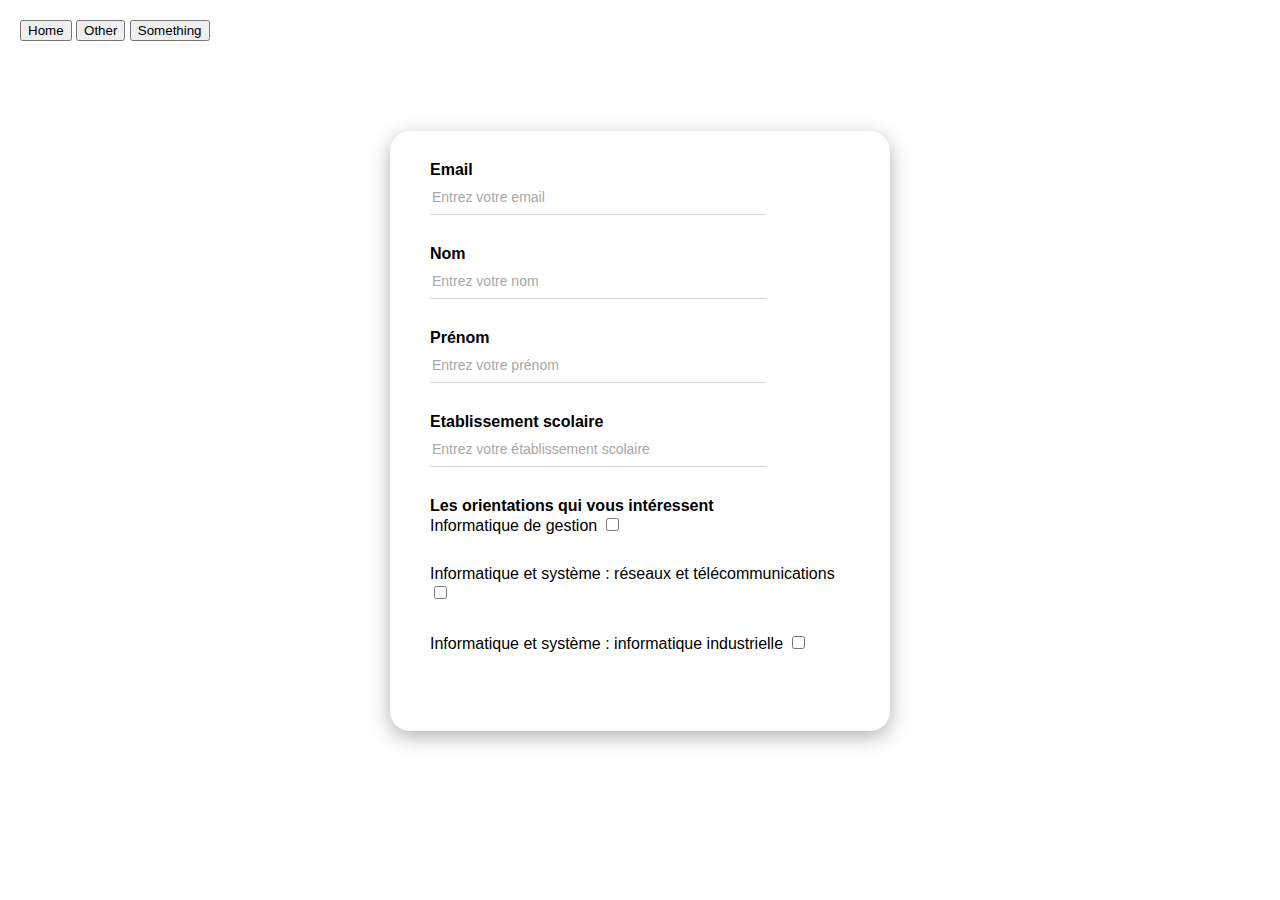
==== index.html @ 43e789e7 "commencer la verification des champs" ====
<!DOCTYPE html>
<html>
<head>
    <meta charset="UTF-8">
    <title>Formulaire</title>
    
    <link rel="stylesheet" href="style/style.css">
    <link rel="stylesheet" href="style/formPanel.css">
    <link rel="stylesheet" href="style/checkBox.css">
    <body>

        <div class="tabs">
            <button id="tabs1" class="tablink">Home</button>
            <button id="tabs2" class="tablink">Other</button>
            <button id="tabs3" class="tablink">Something</button>
        </div>
        
        <div class="formPanel">
            


            <div class="fieldGroup">
                <label for="emialInput" class="filedName">Email</label>
                <input type="text" class="ftextInput" placeholder="Entrez votre email" id="emialInput">
                <span id="emialInputErr"></span>
            </div>

            <div class="fieldGroup">
                <p class="filedName">Nom</p>
                <input type="text" class="ftextInput" placeholder="Entrez votre nom" id="nomInput">
                <span id="nomInputErr"></span>
            </div>
            
            <div class="fieldGroup">
                <p class="filedName">Prénom</p>
                <input type="text" class="ftextInput" placeholder="Entrez votre prénom" id="prenomInput">
                <span id="prenomInputErr"></span>
            </div>

            <div class="fieldGroup">
                <p class="filedName">Etablissement scolaire</p>
                <input type="text" class="ftextInput" placeholder="Entrez votre établissement scolaire" id="etablInput">
                <span id="etablInputErr"></span>
            </div>

            <div class="fieldGroup">
                <label class="filedName">Les orientations qui vous intéressent</label>
                <div class="checkBoxes">
                    <label class="container">Informatique de gestion
                        <input type="checkbox">
                        <span class="checkmark"></span>
                    </label>

                    <label class="container">Informatique et système : réseaux et télécommunications
                        <input type="checkbox">
                        <span class="checkmark"></span>
                    </label>

                    <label class="container">Informatique et système : informatique industrielle
                        <input type="checkbox">
                        <span class="checkmark"></span>
                    </label>
                </div>
                
            </div>

            
            
        </div>


        

    <script src="script/formVerification.js"></script>
    </body>
</head>
</html>
---- style/formPanel.css ----
* { box-sizing:border-box; }

body {
    margin: 20px;
    padding: 0;
    font-family: sans-serif;
}

.formPanel {
    position: absolute;
    left: 0; 
    right: 0; 
    margin-left: auto; 
    margin-right: auto; 
    margin-top: 90px;

    max-width: 500px;
    height: 600px;
    /* margin-right: 16px;
    margin-left: 16px; */
    /* padding: 10px; */
    background-color: rgb(255, 255, 255);
    border-radius: 20px;
    box-shadow: 0 6px 20px rgba(0, 0, 0, 0.3);
    padding: 30px 40px 20px 40px;
    
}


.filedName {
    margin: 0;
    padding: 0;
    font-weight: bold;
    display: block;
}

/* .formPanel input {
    
} */


.formPanel input[type="text"] {
    width: 80%;
    border: none;
    /* width: 260px; */
    border-bottom: 1px solid rgba(0, 0, 0, 0.158);
    background: transparent;
    outline: none;
    height: 36px;
    color: rgb(31, 31, 31);
    font-size: 16px;
    /* margin-bottom: 20px; */
}

.formPanel ::placeholder {
    font-size: 14px;
    color: #a8a8a8;
    opacity: 1; /* Firefox */
  }



.formPanel span {
    height: 24px;
    /* background-color: #803939; */
    color: #fb2525;
    padding-top: 4px;
    /* padding: 0 0 0 10; */
    font-size: 14px;
    display: block;
    margin-bottom: 6px;
}
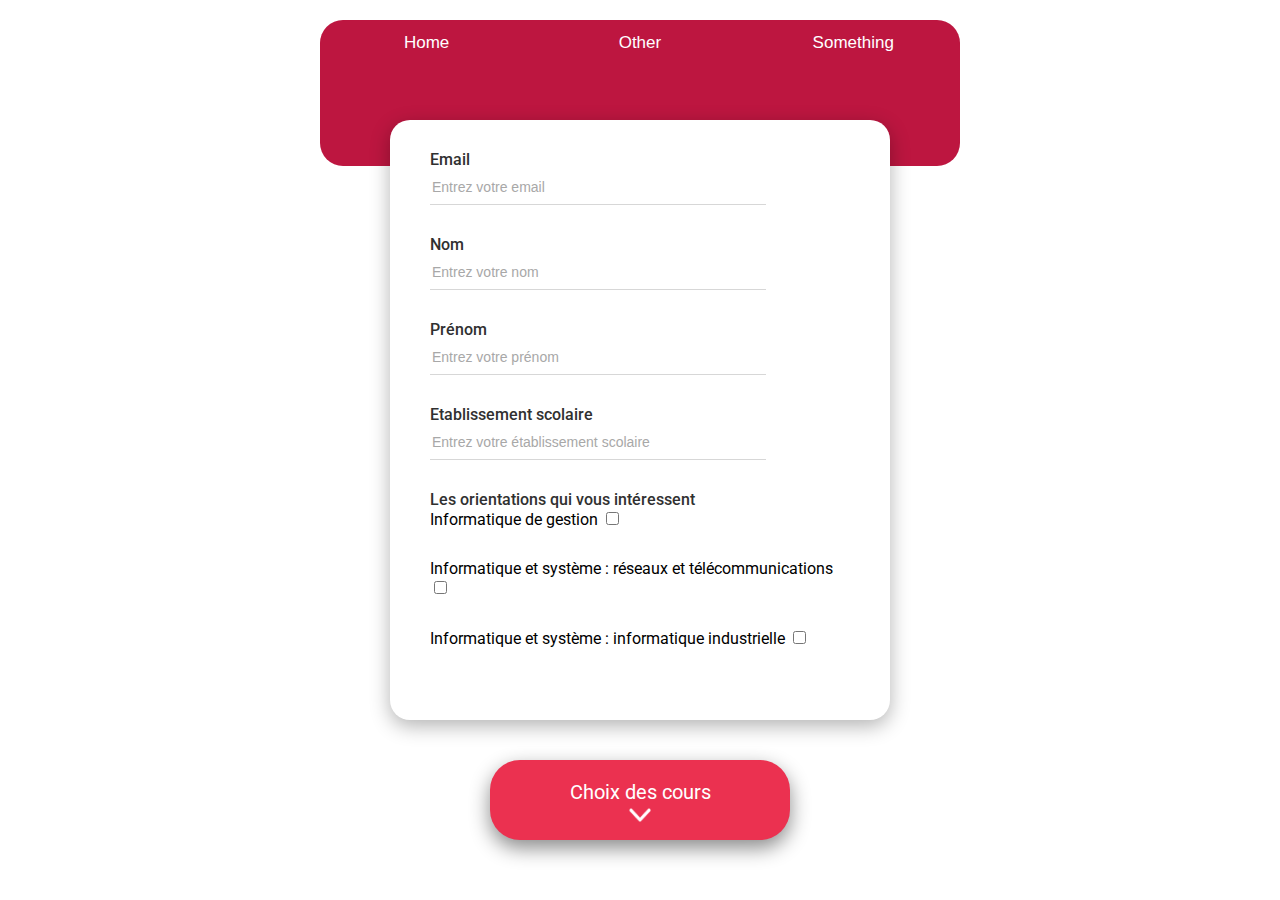
==== commit 0958f72c: "bouton fini" ====
--- a/index.html
+++ b/index.html
@@ -7,6 +7,9 @@
     <link rel="stylesheet" href="style/style.css">
     <link rel="stylesheet" href="style/formPanel.css">
     <link rel="stylesheet" href="style/checkBox.css">
+    <link rel="stylesheet" href="style/choixCours.css">
+
+    <link href="https://fonts.googleapis.com/css2?family=Roboto:ital,wght@0,100;0,300;0,400;0,500;0,700;0,900;1,100;1,300;1,400;1,500;1,700;1,900&display=swap" rel="stylesheet">
     <body>
 
         <div class="tabs">
@@ -14,59 +17,81 @@
             <button id="tabs2" class="tablink">Other</button>
             <button id="tabs3" class="tablink">Something</button>
         </div>
+
+            <form class="formPanel">
+
+                <div id="formHolder">
+                    <div class="fieldGroup">
+                        <label for="emialInput" class="filedName">Email</label>
+                        <input type="text" class="ftextInput" placeholder="Entrez votre email" id="emialInput">
+                        <span id="emialInputErr"></span>
+                    </div>
         
-        <div class="formPanel">
-            
+                    <div class="fieldGroup">
+                        <label for="nomInput" class="filedName">Nom</label>
+                        <input type="text" class="ftextInput" placeholder="Entrez votre nom" id="nomInput">
+                        <span id="nomInputErr"></span>
+                    </div>
+                    
+                    <div class="fieldGroup">
+                        <label for="prenomInput" class="filedName">Prénom</label>
+                        <input type="text" class="ftextInput" placeholder="Entrez votre prénom" id="prenomInput">
+                        <span id="prenomInputErr"></span>
+                    </div>
+        
+                    <div class="fieldGroup">
+                        <label for="etablInput" class="filedName">Etablissement scolaire</label>
+                        <input type="text" class="ftextInput" placeholder="Entrez votre établissement scolaire" id="etablInput">
+                        <span id="etablInputErr"></span>
+                    </div>
+        
+                    <div class="fieldGroup">
+                        <label class="filedName">Les orientations qui vous intéressent</label>
+                        <div class="checkBoxes">
+                            <label class="container">Informatique de gestion
+                                <input type="checkbox">
+                                <span class="checkmark"></span>
+                            </label>
+        
+                            <label class="container">Informatique et système : réseaux et télécommunications
+                                <input type="checkbox">
+                                <span class="checkmark"></span>
+                            </label>
+        
+                            <label class="container">Informatique et système : informatique industrielle
+                                <input type="checkbox">
+                                <span class="checkmark"></span>
+                            </label>
+                        </div>
+                        
+                    </div>
+                </div>
+
+                <div class="BackBtnHolder">
+                    <label>Retour</label>
+                    <img src="style/images/Arrow-up-white.png"  alt="image">
+                </div>
+            </form>
 
 
-            <div class="fieldGroup">
-                <label for="emialInput" class="filedName">Email</label>
-                <input type="text" class="ftextInput" placeholder="Entrez votre email" id="emialInput">
-                <span id="emialInputErr"></span>
+
+
+            <div class="choixCours bigButton">
+                <div id="chxBtnHolder">
+                    <label>Choix des cours</label>
+                    <img src="style/images/Arrow-down-white.png"  alt="image">
+                </div>
+                
+                <!-- <p>&#9661</p> -->
             </div>
 
-            <div class="fieldGroup">
-                <p class="filedName">Nom</p>
-                <input type="text" class="ftextInput" placeholder="Entrez votre nom" id="nomInput">
-                <span id="nomInputErr"></span>
-            </div>
-            
-            <div class="fieldGroup">
-                <p class="filedName">Prénom</p>
-                <input type="text" class="ftextInput" placeholder="Entrez votre prénom" id="prenomInput">
-                <span id="prenomInputErr"></span>
-            </div>
+        
+        
+        
 
-            <div class="fieldGroup">
-                <p class="filedName">Etablissement scolaire</p>
-                <input type="text" class="ftextInput" placeholder="Entrez votre établissement scolaire" id="etablInput">
-                <span id="etablInputErr"></span>
-            </div>
+        
 
-            <div class="fieldGroup">
-                <label class="filedName">Les orientations qui vous intéressent</label>
-                <div class="checkBoxes">
-                    <label class="container">Informatique de gestion
-                        <input type="checkbox">
-                        <span class="checkmark"></span>
-                    </label>
-
-                    <label class="container">Informatique et système : réseaux et télécommunications
-                        <input type="checkbox">
-                        <span class="checkmark"></span>
-                    </label>
-
-                    <label class="container">Informatique et système : informatique industrielle
-                        <input type="checkbox">
-                        <span class="checkmark"></span>
-                    </label>
-                </div>
-                
-            </div>
-
-            
-            
-        </div>
+        
 
 
         
--- a/style/style.css
+++ b/style/style.css
@@ -0,0 +1,50 @@
+* { box-sizing:border-box; }
+
+body {
+    margin: 20px;
+    padding: 0;
+    /* font-family: sans-serif; */
+    font-family: 'Roboto', sans-serif;
+}
+
+.tabs {
+    position: absolute;
+    left: 0; 
+    right: 0; 
+    top: 20px;
+    margin-left: auto; 
+    margin-right: auto; 
+    max-width: 640px;
+
+    margin: auto;
+    /* padding: 10px; */
+    background-color: rgb(189, 22, 64);
+    height: 146px;
+    border-radius: 23px;
+    z-index: -1;
+}
+
+.tabs button {
+    height: 46px;
+    width: 33.33%;
+    background-color: transparent;
+    border: none;
+    outline: none;
+    float: left;
+    font-size: 17px;
+    color: rgb(255, 255, 255);
+    transition: all 200ms linear;
+}
+
+.tabs button:hover {
+    background-color: rgb(255, 113, 125);
+    color: #000;
+}
+
+#tabs1 {
+    border-radius: 23px 0 0 23px;
+}
+
+#tabs3 {
+    border-radius: 0 23px 23px 0;
+}--- a/style/formPanel.css
+++ b/style/formPanel.css
@@ -1,38 +1,45 @@
-* { box-sizing:border-box; }
 
-body {
-    margin: 20px;
-    padding: 0;
-    font-family: sans-serif;
+
+
+.formHolder {
+    display: block;
 }
 
 .formPanel {
-    position: absolute;
-    left: 0; 
-    right: 0; 
+    /* position: absolute; */
+    display: block;
+    /* left: 0; 
+    right: 0;  */
     margin-left: auto; 
     margin-right: auto; 
-    margin-top: 90px;
+    margin-top: 120px;
 
     max-width: 500px;
     height: 600px;
-    /* margin-right: 16px;
-    margin-left: 16px; */
-    /* padding: 10px; */
     background-color: rgb(255, 255, 255);
     border-radius: 20px;
     box-shadow: 0 6px 20px rgba(0, 0, 0, 0.3);
     padding: 30px 40px 20px 40px;
-    
+    transition: all 200ms linear;
+    overflow: hidden;
+}
+
+.fieldGroup:hover .filedName {
+    font-weight: 700;
+    color: rgb(0, 0, 0);
 }
 
 
 .filedName {
+    color: rgb(48, 48, 48);
     margin: 0;
     padding: 0;
-    font-weight: bold;
+    font-weight: 500;
     display: block;
 }
+
+
+
 
 /* .formPanel input {
     
@@ -72,4 +79,21 @@
 }
 
 
+.BackBtnHolder label {
+    font-size: 20px;
+    font-weight: 400;
+    color: rgb(255, 255, 255);
+    cursor: pointer;
+}
 
+.BackBtnHolder img {
+    display: block;
+    margin: auto;
+    width: 36px;
+    height: 22px;
+    cursor: pointer;
+    margin-top: 6x;
+}
+
+
+
--- a/style/choixCours.css
+++ b/style/choixCours.css
@@ -0,0 +1,76 @@
+.choixCours {
+    max-width: 500px;
+    /* height: 80px; */
+    margin-left: auto; 
+    margin-right: auto;
+    margin-top: 40px;
+    border-radius: 20px;
+    box-shadow: 0 6px 20px rgba(0, 0, 0, 0.3);
+    /* left: 0; 
+    right: 0; 
+    margin-left: auto; 
+    margin-right: auto; 
+    margin-top: 10px; */
+    text-align: center;
+    padding-top: 20px;
+    -webkit-user-select: none;
+    -ms-user-select: none; 
+    user-select: none;
+    cursor: pointer;
+    /* resize:horizontal;
+    overflow:auto;  */
+    transition: all 200ms linear;
+}
+
+.bigButton {
+
+    max-width: 300px;
+    height: 80px;
+    margin-left: auto; 
+    margin-right: auto;
+    /* margin-top: 60px; */
+    border-radius: 30px;
+    box-shadow: 0 6px 20px rgba(0, 0, 0, 0.3);
+    text-align: center;
+    padding-top: 20px;
+    -webkit-user-select: none;
+    -ms-user-select: none; 
+    user-select: none;
+    cursor: pointer;
+    transition: all 200ms linear;
+
+    background-color:  rgb(235, 49, 80);
+    box-shadow: 0 8px 20px rgba(0, 0, 0, 0.459);
+    color: black;
+}
+
+.bigButton:hover {
+    background-color:  rgb(236, 191, 68);
+    box-shadow: 0 8px 20px rgba(0, 0, 0, 0.459);
+    color: black;
+}
+
+.bigButton:active {
+    background-color:  rgb(230, 141, 57);
+    box-shadow: 0 4px 10px rgba(0, 0, 0, 0.507);
+}
+
+.bigButton:hover label {
+    color: black;
+}
+
+.choixCours label {
+    font-size: 20px;
+    font-weight: 400;
+    color: rgb(255, 255, 255);
+    cursor: pointer;
+}
+
+.choixCours img {
+    display: block;
+    margin: auto;
+    width: 36px;
+    height: 22px;
+    cursor: pointer;
+    margin-top: 6x;
+}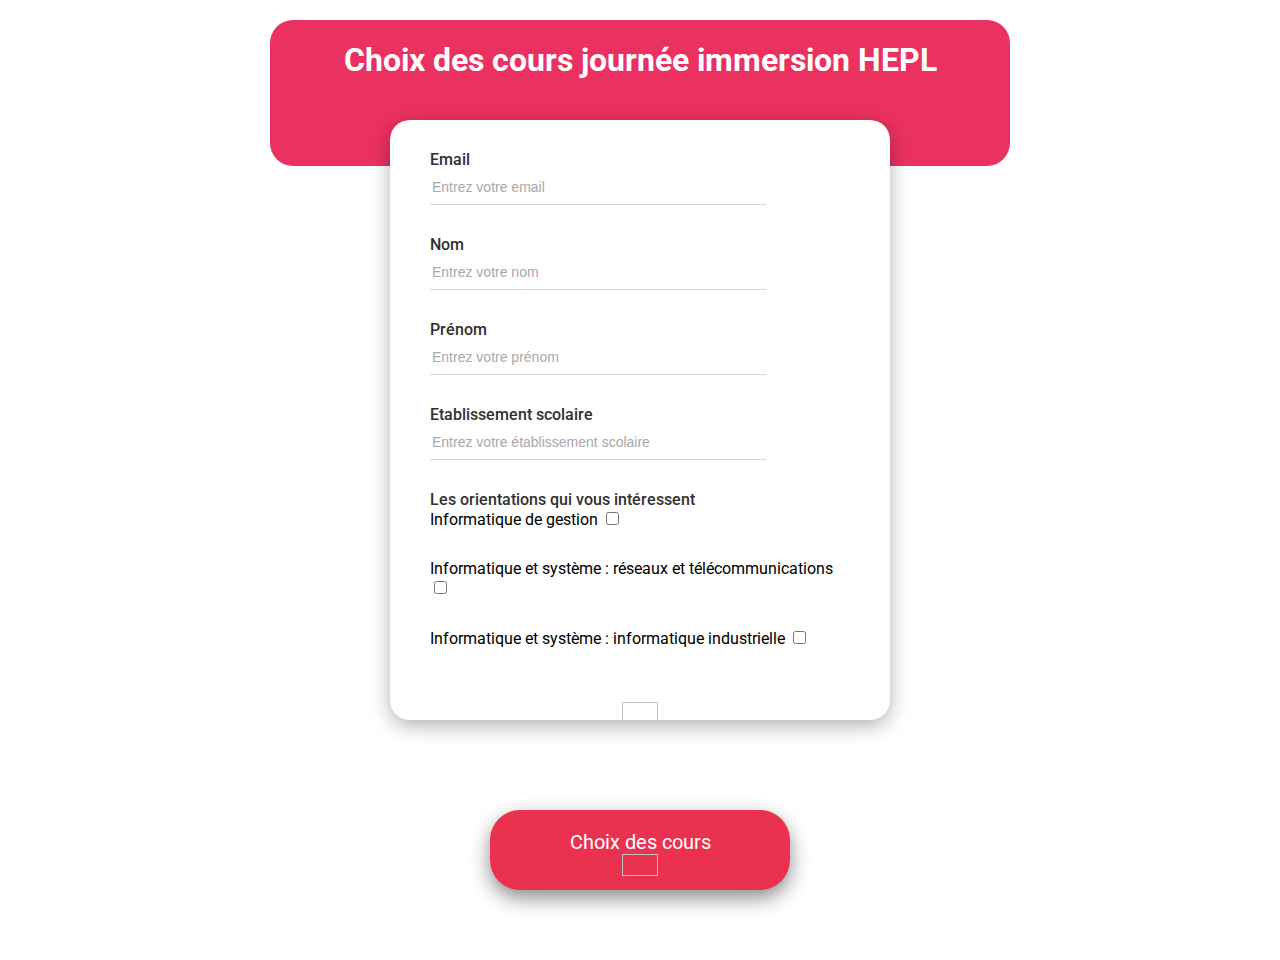
==== commit 73e3e9bb: "ajout: user est obliger dechoisir un minimum de ligne dans le tab" ====
--- a/index.html
+++ b/index.html
@@ -8,14 +8,14 @@
     <link rel="stylesheet" href="style/formPanel.css">
     <link rel="stylesheet" href="style/checkBox.css">
     <link rel="stylesheet" href="style/choixCours.css">
+    <link rel="stylesheet" href="style/tableCours.css">
+    <link rel="stylesheet" href="style/dateChose.css">
 
     <link href="https://fonts.googleapis.com/css2?family=Roboto:ital,wght@0,100;0,300;0,400;0,500;0,700;0,900;1,100;1,300;1,400;1,500;1,700;1,900&display=swap" rel="stylesheet">
     <body>
 
         <div class="tabs">
-            <button id="tabs1" class="tablink">Home</button>
-            <button id="tabs2" class="tablink">Other</button>
-            <button id="tabs3" class="tablink">Something</button>
+            <h1>Choix des cours journée immersion HEPL</h1>
         </div>
 
             <form class="formPanel">
@@ -68,21 +68,72 @@
                 </div>
 
                 <div class="BackBtnHolder">
-                    <label>Retour</label>
-                    <img src="style/images/Arrow-up-white.png"  alt="image">
+                    <label>Retour au formulaire</label>
+                    <img class="btnFormImage"></img>
                 </div>
             </form>
 
+            
+            
 
-
+            <div class="choseDateHolder">
+                <div class="custom-select" style="width:200px;">
+                    <select id="datesSelector">
+                    </select>
+                  </div>
+            </div>
 
             <div class="choixCours bigButton">
+                
+
                 <div id="chxBtnHolder">
                     <label>Choix des cours</label>
-                    <img src="style/images/Arrow-down-white.png"  alt="image">
+                    <img class="btnChoixImage"></img>
                 </div>
+
+                
                 
                 <!-- <p>&#9661</p> -->
+                <div id="tblCoursHolder">
+                    <table class="tabelCoursHorr" id="tableOriginal">
+                        <!-- <thead> -->
+                            <tr>
+                                <th rowspan="2" colspan="1" >
+                                    Bloc
+                                </th>
+                                <th width="400" rowspan="2" colspan="1">
+                                    Intitulé de cours
+                                </th>
+                                <th rowspan="2" colspan="1">
+                                    Type
+                                </th>
+                                <th rowspan="1" colspan="2">
+                                    Horaire
+                                </th>
+                                <th rowspan="1" colspan="3" >
+                                    Finalités concernées
+                                </th>
+                            </tr>
+                            <tr>
+                                <th>Début</th>
+                                <th>Fin</th>
+                                <th>Indus</th>
+                                <th>Réseau</th>
+                                <th>Gestion</th>
+                            </tr>
+                            
+                        <!-- </thead> -->
+                        <tr id="coursTableData">
+                        </tr>
+                        <!-- <tbody></tbody> -->
+                    </table>
+                    
+                </div>
+            </div>
+
+            
+            <div class="choseDateHolder">
+                <button id="submitBtn">Submit</button>
             </div>
 
         
@@ -97,6 +148,8 @@
         
 
     <script src="script/formVerification.js"></script>
+    <script src="script/appelleServeur.js"></script>
+    <script src="script/customSelect.js"></script>
     </body>
 </head>
 </html>--- a/style/style.css
+++ b/style/style.css
@@ -10,18 +10,18 @@
 .tabs {
     position: absolute;
     left: 0; 
-    right: 0; 
+    right: 0;  
     top: 20px;
-    margin-left: auto; 
-    margin-right: auto; 
-    max-width: 640px;
+    max-width: 740px;
 
     margin: auto;
     /* padding: 10px; */
-    background-color: rgb(189, 22, 64);
+    background-color: rgb(235, 49, 95);
+    color: white;
     height: 146px;
     border-radius: 23px;
     z-index: -1;
+    text-align: center;
 }
 
 .tabs button {
--- a/style/tableCours.css
+++ b/style/tableCours.css
@@ -0,0 +1,132 @@
+#tblCoursHolder {
+    display: none;
+    overflow: hidden;
+}
+
+.tabelCoursHorr {
+    margin: auto;
+}
+
+#tblCoursHolder table, th, td {
+    border: 1px solid rgb(235, 235, 235);
+    border-collapse: collapse;
+    padding: 4px;
+    /* text-align: left; */
+    border-collapse: collapse;
+}
+
+#tblCoursHolder table {
+    width: 100%;
+    border-radius: 10px;
+    margin-left: 20px;
+}
+
+#tblCoursHolder th {
+    /* text-align: left; */
+    background-color: rgba(0, 0, 0, 0.027);
+    color: rgb(0, 0, 0);
+    height: 30px;
+    padding: 10px;
+} 
+
+/* .tableRowStyle:hover td{
+    background-color: rgb(233, 233, 233);
+    color: white;
+} */
+
+
+.tblCoursG1 {
+    background-color: rgb(255, 253, 220, 0.45);
+}
+
+.tblCoursG2 {
+    background-color: rgb(231, 249, 255, 0.45);
+}
+
+.tblCoursG3 {
+    background-color: rgba(255, 226, 225, 0.45);
+}
+
+.tblCoursG4 {
+    background-color: rgba(230, 255, 237, 0.45);
+}
+
+
+
+.tblCoursG1:hover {
+    background-color: rgb(240, 238, 197);
+    color: black;
+}
+
+.tblCoursG2:hover {
+    background-color: rgb(201, 228, 236);
+    color: black;
+}
+.tblCoursG3:hover {
+    background-color: rgb(243, 214, 213);
+    color: black;
+}
+
+.tblCoursG4:hover {
+    background-color: rgba(201, 233, 210);
+    color: black;
+}
+
+.tblRowSelected {
+    background-color: rgb(248, 36, 82);
+    color: rgb(255, 255, 255);
+}
+
+.tblRowSelected:hover {
+    background-color: rgb(255, 53, 97);
+    color: rgb(255, 255, 255);
+}
+
+
+.tblCoursG1Selected {
+    background-color: rgb(235, 215, 42);
+    /* color: white; */
+}
+
+.tblCoursG2Selected {
+    background-color: rgb(20, 176, 228);
+    color: white;
+}
+
+.tblCoursG3Selected {
+    background-color: rgb(255, 44, 37);
+    color: white;
+}
+
+.tblCoursG4Selected {
+    background-color: rgb(18, 190, 67);
+    color: white;
+}
+
+.tblCoursG1Selected:hover {
+    background-color: rgb(235, 215, 42);
+    /* color: white; */
+}
+
+.tblCoursG2Selected:hover {
+    background-color: rgb(20, 176, 228);
+    color: white;
+}
+
+.tblCoursG3Selected:hover {
+    background-color: rgb(255, 44, 37);
+    color: white;
+}
+
+.tblCoursG4Selected:hover {
+    background-color: rgb(18, 190, 67);
+    color: white;
+}
+
+#tableOriginal {
+    display: none;
+}
+
+.invisibleCell {
+    visibility: hidden;
+}--- a/style/dateChose.css
+++ b/style/dateChose.css
@@ -0,0 +1,140 @@
+.choseDateHolder {
+    margin-left: auto; 
+    margin-right: auto;
+    max-width: 300px;
+    height: 50px;
+    position: relative;
+    transition: all 200ms linear;
+}
+
+
+
+#submitBtn {
+    display: none;
+    box-shadow: 0 5px 8px rgba(0, 0, 0, 0.4);
+    background-color: rgb(20, 127, 221);
+    width: 200px;
+    height: 42px;
+    border: none;
+    border-radius: 18px;
+    transition: all 160ms linear;
+    margin-top: 16px;
+    color: white;
+    float: right;
+    outline: none;
+    border: none;
+    font-size: 18px;
+}
+
+#submitBtn:hover {
+    box-shadow: 0 6px 14px rgba(0, 0, 0, 0.5);
+    background-color: rgb(43, 135, 255);
+}
+
+#submitBtn:active {
+    box-shadow: 0 4px 6px rgba(0, 0, 0, 0.4);
+    background-color: rgb(16, 113, 197);
+    color: rgba(255, 255, 255, 0.616);
+}
+
+#submitBtn:disabled {
+    box-shadow: 0 4px 6px rgba(0, 0, 0, 0.4);
+    background-color: rgb(69, 133, 189);
+    color: rgba(255, 255, 255, 0.363);
+    cursor: not-allowed;
+}
+
+
+
+.custom-select {
+    position: relative;
+    font-weight: 500;
+    
+    display: none;
+}
+
+.custom-select:focus {
+    border: none;
+}
+
+#datesSelector {
+    box-shadow: 0 3px 8px rgba(0, 0, 0, 0.2);
+    width: 200px;
+    height: 34px;
+    border: none;
+    border-radius: 10px;
+    padding-left: 10px;
+    font-weight: 600;
+    font-size: 16px;
+    color: rgb(39, 39, 39);
+}
+
+#datesSelector:disabled {
+    color: rgb(150, 150, 150);
+    cursor: not-allowed;
+}
+
+/*
+.custom-select select {
+    display: none; 
+}
+  
+.select-selected {
+    background-color: rgb(255, 255, 255);
+    color: black;
+    border-radius: 20px;
+    box-shadow: 0 3px 8px rgba(0, 0, 0, 0.2);
+}
+  
+
+.select-selected:after {
+    position: absolute;
+    content: "";
+    top: 14px;
+    right: 10px;
+    width: 0;
+    height: 0;
+    border: 6px solid transparent;
+    border-color: rgb(153, 153, 153) transparent transparent transparent;
+}
+  
+
+.select-selected.select-arrow-active:after {
+    border-color: transparent transparent rgb(150, 150, 150) transparent;
+    top: 7px;
+}
+  
+
+.select-items div,.select-selected {
+    color: rgb(0, 0, 0);
+    padding: 8px 16px;
+    border-color: transparent transparent rgba(0, 0, 0, 0.1) transparent;
+    cursor: pointer;
+    user-select: none;
+}
+  
+
+.select-items {
+    position: absolute;
+    margin-top: 10px;
+    background-color: rgb(255, 255, 255);
+    top: 100%;
+    left: 0;
+    right: 0;
+    z-index: 99;
+    border-radius: 10px;
+    box-shadow: 0 6px 18px rgba(0, 0, 0, 0.3);
+}
+  
+.select-hide {
+    display: none;
+}
+
+.select-items div {
+    color: rgb(128, 128, 128);
+    border-radius: 10px;
+}
+  
+.select-items div:hover, .same-as-selected {
+    background-color: rgba(119, 119, 119, 0.1);
+} */